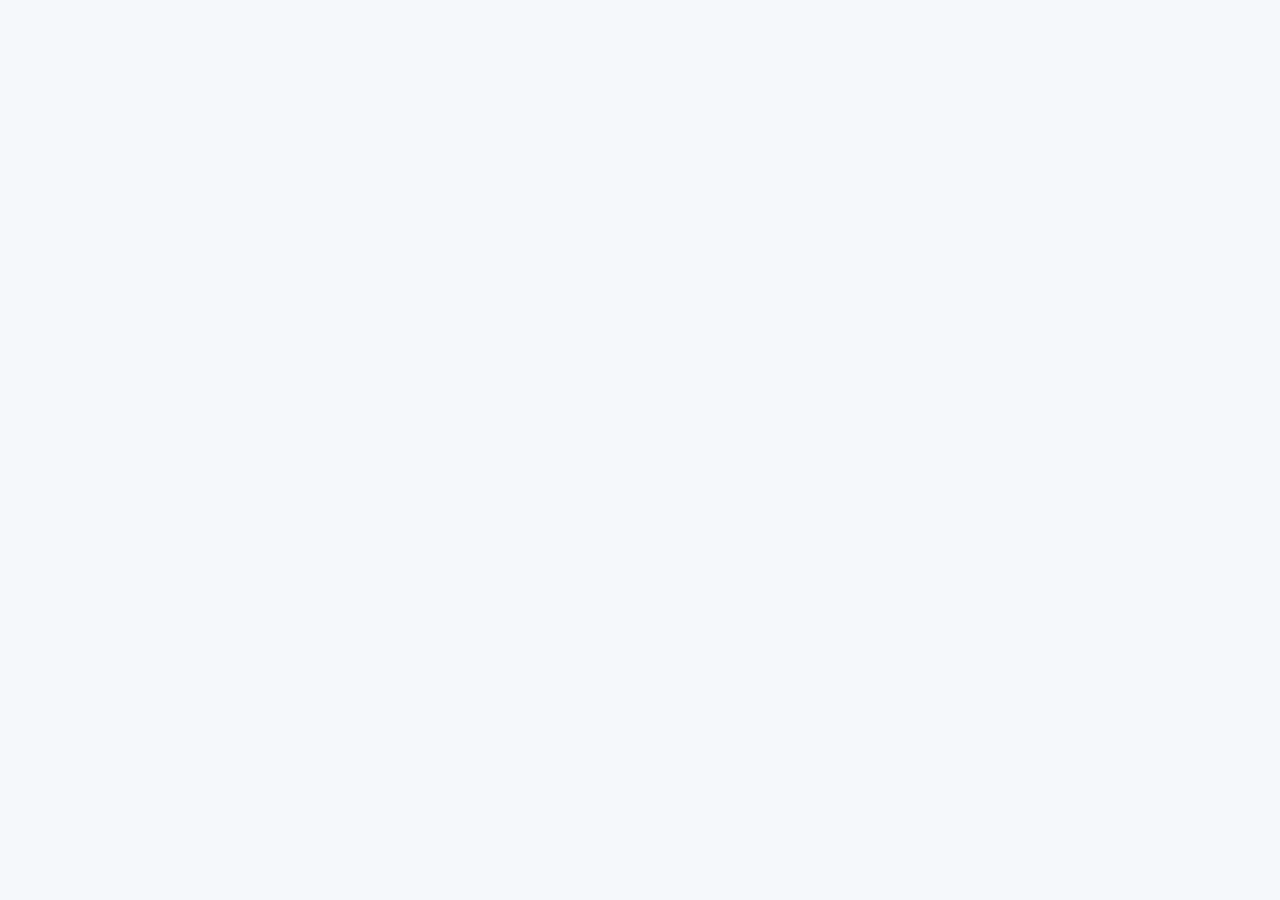
==== index.html @ 16646999 "Add initial HTML structure for Arctic Bar website" ====
<!DOCTYPE html>
<html lang="en">
<head>
<meta charset="UTF-8">
<meta name="viewport" content="width=device-width, initial-scale=1.0">
<title>The Arctic Bar | Mobile Frozen Cocktail Bar</title>

<style>
*{
    margin:0;
    padding:0;
    box-sizing:border-box;
    font-family:Arial, Helvetica, sans-serif;
}

body{
    background:#f5f8fb;
    color:#222;
}

header{
    background:#111;
    color:white;
    text-align:center;
    padding:60px 20px;
}

header h1{
    font-size:3rem;
    margin-bottom:15px;
}

header p{
    font-size:1.2rem;
}

.hero{
    background:linear-gradient(135deg,#00d4ff,#005eff);
    color:white;
    padding:80px 20px;
    text-align:center;
}

.hero h2{
    font-size:2.5rem;
    margin-bottom:20px;
}

.hero p{
    font-size:1.2rem;
    max-width:700px;
    margin:auto;
}

.button{
    display:inline-block;
    margin-top:30px;
    padding:15px 35px;
    background:white;
    color:#005eff;
    text-decoration:none;
    border-radius:50px;
    font-weight:bold;
}

section{
    max-width:1200px;
    margin:auto;
    padding:60px 20px;
}

.cards{
    display:grid;
    grid-template-columns:repeat(auto-fit,minmax(250px,1fr));
    gap:25px;
}

.card{
    background:white;
    border
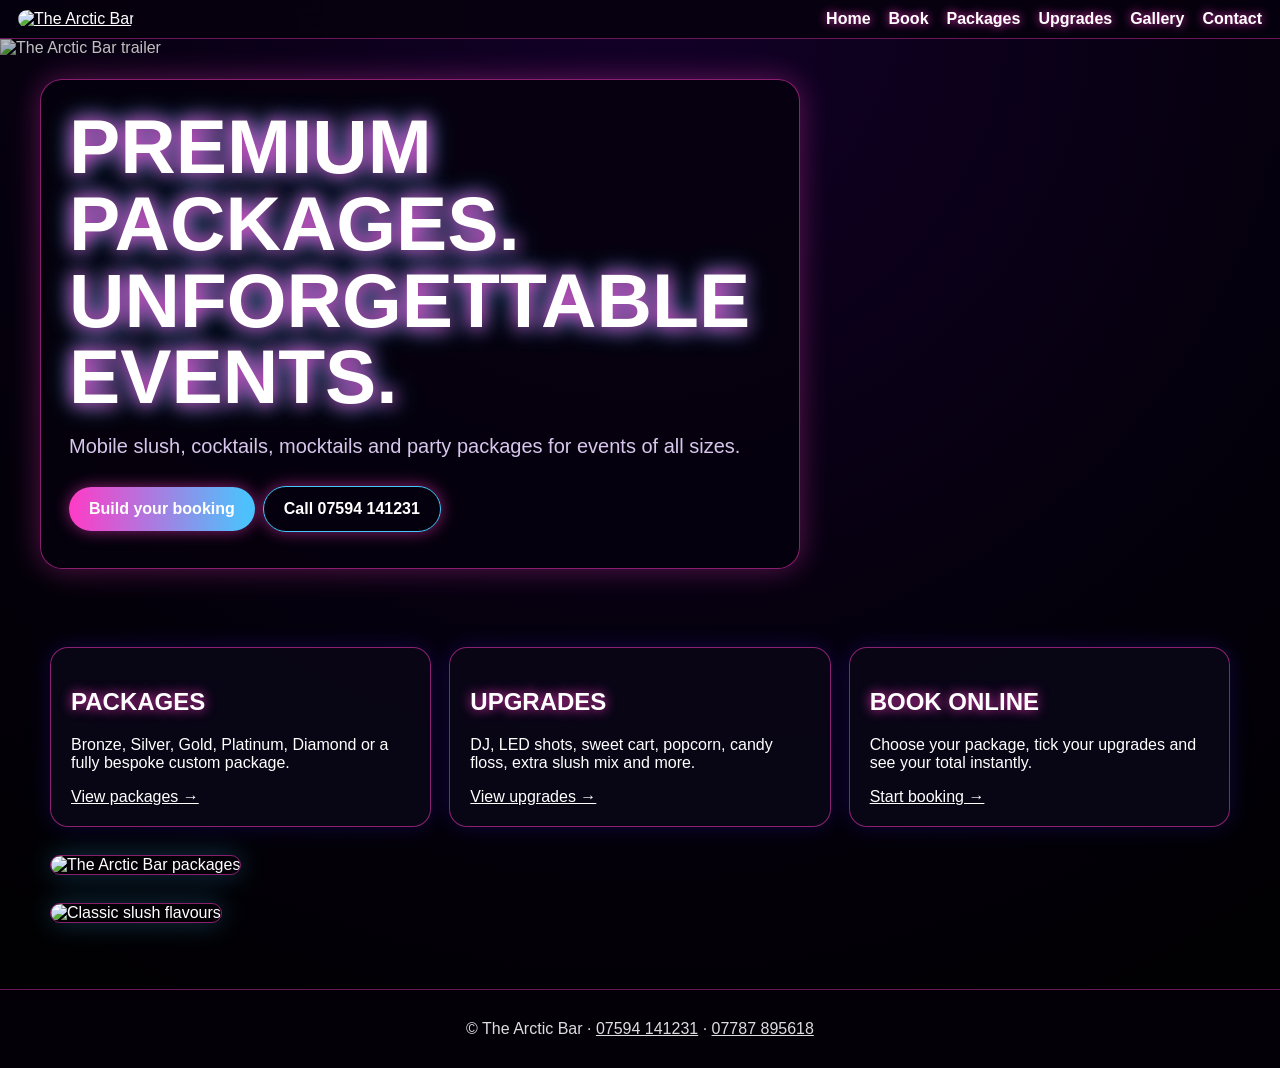
==== commit 086e638a: "Add files via upload" ====
--- a/index.html
+++ b/index.html
@@ -1,80 +1,5 @@
-<!DOCTYPE html>
-<html lang="en">
-<head>
-<meta charset="UTF-8">
-<meta name="viewport" content="width=device-width, initial-scale=1.0">
-<title>The Arctic Bar | Mobile Frozen Cocktail Bar</title>
-
-<style>
-*{
-    margin:0;
-    padding:0;
-    box-sizing:border-box;
-    font-family:Arial, Helvetica, sans-serif;
-}
-
-body{
-    background:#f5f8fb;
-    color:#222;
-}
-
-header{
-    background:#111;
-    color:white;
-    text-align:center;
-    padding:60px 20px;
-}
-
-header h1{
-    font-size:3rem;
-    margin-bottom:15px;
-}
-
-header p{
-    font-size:1.2rem;
-}
-
-.hero{
-    background:linear-gradient(135deg,#00d4ff,#005eff);
-    color:white;
-    padding:80px 20px;
-    text-align:center;
-}
-
-.hero h2{
-    font-size:2.5rem;
-    margin-bottom:20px;
-}
-
-.hero p{
-    font-size:1.2rem;
-    max-width:700px;
-    margin:auto;
-}
-
-.button{
-    display:inline-block;
-    margin-top:30px;
-    padding:15px 35px;
-    background:white;
-    color:#005eff;
-    text-decoration:none;
-    border-radius:50px;
-    font-weight:bold;
-}
-
-section{
-    max-width:1200px;
-    margin:auto;
-    padding:60px 20px;
-}
-
-.cards{
-    display:grid;
-    grid-template-columns:repeat(auto-fit,minmax(250px,1fr));
-    gap:25px;
-}
-
-.card{
-    background:white;
-    border
+<!doctype html>
+<html lang="en"><head><meta charset="utf-8"><meta name="viewport" content="width=device-width,initial-scale=1"><title>The Arctic Bar</title><link rel="stylesheet" href="styles.css"></head>
+<body><header class="nav"><a href="index.html" class="brand"><img src="assets/logo.jpg" alt="The Arctic Bar"></a><button id="menuBtn">☰</button><nav id="menu"><a href="index.html">Home</a><a href="booking.html">Book</a><a href="packages.html">Packages</a><a href="upgrades.html">Upgrades</a><a href="gallery.html">Gallery</a><a href="contact.html">Contact</a></nav></header>
+<section class="hero"><img src="assets/trailer.png" alt="The Arctic Bar trailer"><div class="heroText"><h1>Premium packages. Unforgettable events.</h1><p>Mobile slush, cocktails, mocktails and party packages for events of all sizes.</p><div><a class="btn" href="booking.html">Build your booking</a><a class="btn ghost" href="tel:07594141231">Call 07594 141231</a></div></div></section>
+<main><section class="cards"><article><h2>Packages</h2><p>Bronze, Silver, Gold, Platinum, Diamond or a fully bespoke custom package.</p><a href="packages.html">View packages →</a></article><article><h2>Upgrades</h2><p>DJ, LED shots, sweet cart, popcorn, candy floss, extra slush mix and more.</p><a href="upgrades.html">View upgrades →</a></article><article><h2>Book online</h2><p>Choose your package, tick your upgrades and see your total instantly.</p><a href="booking.html">Start booking →</a></article></section><section class="poster"><img src="assets/packages.jpg" alt="The Arctic Bar packages"></section><section class="poster"><img src="assets/flavours.png" alt="Classic slush flavours"></section></main><footer>© The Arctic Bar · <a href="tel:07594141231">07594 141231</a> · <a href="tel:07787895618">07787 895618</a></footer><script src="script.js"></script></body></html>
--- a/styles.css
+++ b/styles.css
@@ -0,0 +1 @@
+:root{--bg:#05000d;--panel:#0b0718cc;--pink:#ff3bc6;--blue:#44c8ff;--text:#fff;--muted:#d7c7ec}*{box-sizing:border-box}body{margin:0;background:radial-gradient(circle at top,#130028,#05000d 55%,#000);color:var(--text);font-family:Arial,Helvetica,sans-serif}a{color:inherit}.nav{position:sticky;top:0;z-index:10;display:flex;align-items:center;justify-content:space-between;padding:10px 18px;background:#06000ed9;backdrop-filter:blur(10px);border-bottom:1px solid #ff3bc666}.brand img{height:58px;max-width:220px;object-fit:cover;border-radius:10px}nav{display:flex;gap:18px}nav a{text-decoration:none;color:#fff;font-weight:700;text-shadow:0 0 10px var(--pink)}#menuBtn{display:none;background:none;border:1px solid var(--pink);color:#fff;border-radius:8px;font-size:24px}.hero{position:relative;min-height:62vh;display:grid;place-items:end start;overflow:hidden}.hero>img{position:absolute;inset:0;width:100%;height:100%;object-fit:cover;filter:brightness(.75)}.heroText{position:relative;max-width:760px;margin:40px;padding:28px;border:1px solid #ff3bc688;border-radius:22px;background:#05000dcc;box-shadow:0 0 30px #ff3bc655}.hero h1,main h1{font-size:clamp(2.2rem,6vw,5rem);line-height:1;margin:0 0 14px;text-transform:uppercase;text-shadow:0 0 18px var(--pink),0 0 24px var(--blue)}.hero p,.lead{font-size:1.25rem;color:var(--muted)}.btn{display:inline-block;margin:8px 8px 8px 0;padding:13px 20px;border-radius:999px;background:linear-gradient(90deg,var(--pink),var(--blue));color:#fff;text-decoration:none;font-weight:900;border:0;box-shadow:0 0 16px #ff3bc688}.btn.ghost{background:transparent;border:1px solid var(--blue)}main{width:min(1180px,94%);margin:auto;padding:38px 0}.cards{display:grid;grid-template-columns:repeat(3,1fr);gap:18px}.cards article,.panel{background:var(--panel);border:1px solid #ff3bc688;border-radius:18px;padding:20px;box-shadow:0 0 22px #4422ff33}.cards h2,.panel h2{color:#fff;text-shadow:0 0 12px var(--pink);text-transform:uppercase}.poster{margin:28px 0}.poster img,.grid img{width:100%;border-radius:18px;border:1px solid #ff3bc688;box-shadow:0 0 26px #44c8ff44}.poster.narrow{max-width:820px;margin-inline:auto}.grid{display:grid;grid-template-columns:repeat(2,1fr);gap:18px}.booking{display:grid;grid-template-columns:1fr 1fr 360px;gap:18px;align-items:start}.full{grid-column:1/3}.summary{grid-column:3;grid-row:1/5;position:sticky;top:96px}label{display:block;margin:12px 0;color:#eee}input,textarea{width:100%;margin-top:6px;padding:12px;border-radius:10px;border:1px solid #8d63ff;background:#070314;color:#fff}textarea{min-height:70px}.options{display:grid;grid-template-columns:repeat(3,1fr);gap:12px}.options.packages{grid-template-columns:repeat(3,1fr)}.choice{border:1px solid #ff3bc688;border-radius:14px;padding:14px;min-height:120px;background:#070314;cursor:pointer}.choice input{width:auto;margin-right:6px}.choice b,.choice span,.choice strong{display:block;margin:6px 0}.choice strong{color:#7ee6ff;font-size:1.2rem}.total{font-size:1.5rem;border-top:1px solid #ff3bc688;margin-top:20px;padding-top:16px}.small{font-size:.85rem;color:#cbbbe0}.saved{border-bottom:1px solid #ffffff22;padding:10px 0}footer{text-align:center;padding:30px;background:#030007;border-top:1px solid #ff3bc666;color:#ddd}@media(max-width:850px){#menuBtn{display:block}nav{display:none;position:absolute;left:10px;right:10px;top:78px;flex-direction:column;background:#080014;padding:18px;border:1px solid var(--pink);border-radius:14px}nav.open{display:flex}.heroText{margin:18px}.cards,.grid,.booking,.options,.options.packages{grid-template-columns:1fr}.full,.summary{grid-column:auto}.summary{position:static}.brand img{height:46px;max-width:170px}}
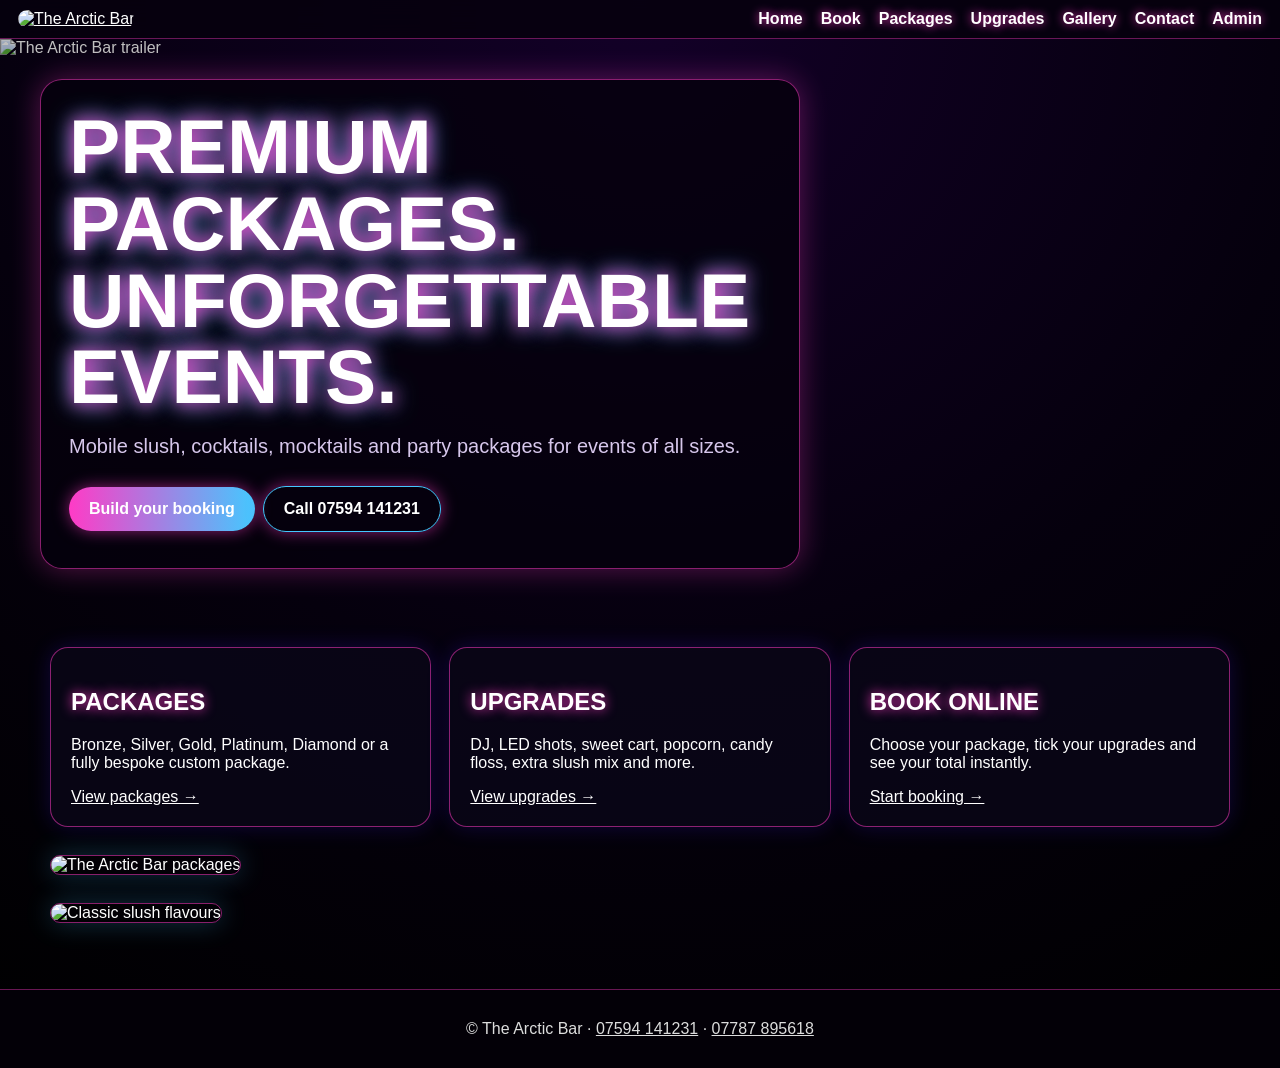
==== commit c0cb9c05: "Add files via upload" ====
--- a/index.html
+++ b/index.html
@@ -1,5 +1,5 @@
 <!doctype html>
 <html lang="en"><head><meta charset="utf-8"><meta name="viewport" content="width=device-width,initial-scale=1"><title>The Arctic Bar</title><link rel="stylesheet" href="styles.css"></head>
-<body><header class="nav"><a href="index.html" class="brand"><img src="assets/logo.jpg" alt="The Arctic Bar"></a><button id="menuBtn">☰</button><nav id="menu"><a href="index.html">Home</a><a href="booking.html">Book</a><a href="packages.html">Packages</a><a href="upgrades.html">Upgrades</a><a href="gallery.html">Gallery</a><a href="contact.html">Contact</a></nav></header>
+<body><header class="nav"><a href="index.html" class="brand"><img src="assets/logo.jpg" alt="The Arctic Bar"></a><button id="menuBtn">☰</button><nav id="menu"><a href="index.html">Home</a><a href="booking.html">Book</a><a href="packages.html">Packages</a><a href="upgrades.html">Upgrades</a><a href="gallery.html">Gallery</a><a href="contact.html">Contact</a><a href="admin.html">Admin</a></nav></header>
 <section class="hero"><img src="assets/trailer.png" alt="The Arctic Bar trailer"><div class="heroText"><h1>Premium packages. Unforgettable events.</h1><p>Mobile slush, cocktails, mocktails and party packages for events of all sizes.</p><div><a class="btn" href="booking.html">Build your booking</a><a class="btn ghost" href="tel:07594141231">Call 07594 141231</a></div></div></section>
 <main><section class="cards"><article><h2>Packages</h2><p>Bronze, Silver, Gold, Platinum, Diamond or a fully bespoke custom package.</p><a href="packages.html">View packages →</a></article><article><h2>Upgrades</h2><p>DJ, LED shots, sweet cart, popcorn, candy floss, extra slush mix and more.</p><a href="upgrades.html">View upgrades →</a></article><article><h2>Book online</h2><p>Choose your package, tick your upgrades and see your total instantly.</p><a href="booking.html">Start booking →</a></article></section><section class="poster"><img src="assets/packages.jpg" alt="The Arctic Bar packages"></section><section class="poster"><img src="assets/flavours.png" alt="Classic slush flavours"></section></main><footer>© The Arctic Bar · <a href="tel:07594141231">07594 141231</a> · <a href="tel:07787895618">07787 895618</a></footer><script src="script.js"></script></body></html>
--- a/styles.css
+++ b/styles.css
@@ -1 +1,2 @@
 :root{--bg:#05000d;--panel:#0b0718cc;--pink:#ff3bc6;--blue:#44c8ff;--text:#fff;--muted:#d7c7ec}*{box-sizing:border-box}body{margin:0;background:radial-gradient(circle at top,#130028,#05000d 55%,#000);color:var(--text);font-family:Arial,Helvetica,sans-serif}a{color:inherit}.nav{position:sticky;top:0;z-index:10;display:flex;align-items:center;justify-content:space-between;padding:10px 18px;background:#06000ed9;backdrop-filter:blur(10px);border-bottom:1px solid #ff3bc666}.brand img{height:58px;max-width:220px;object-fit:cover;border-radius:10px}nav{display:flex;gap:18px}nav a{text-decoration:none;color:#fff;font-weight:700;text-shadow:0 0 10px var(--pink)}#menuBtn{display:none;background:none;border:1px solid var(--pink);color:#fff;border-radius:8px;font-size:24px}.hero{position:relative;min-height:62vh;display:grid;place-items:end start;overflow:hidden}.hero>img{position:absolute;inset:0;width:100%;height:100%;object-fit:cover;filter:brightness(.75)}.heroText{position:relative;max-width:760px;margin:40px;padding:28px;border:1px solid #ff3bc688;border-radius:22px;background:#05000dcc;box-shadow:0 0 30px #ff3bc655}.hero h1,main h1{font-size:clamp(2.2rem,6vw,5rem);line-height:1;margin:0 0 14px;text-transform:uppercase;text-shadow:0 0 18px var(--pink),0 0 24px var(--blue)}.hero p,.lead{font-size:1.25rem;color:var(--muted)}.btn{display:inline-block;margin:8px 8px 8px 0;padding:13px 20px;border-radius:999px;background:linear-gradient(90deg,var(--pink),var(--blue));color:#fff;text-decoration:none;font-weight:900;border:0;box-shadow:0 0 16px #ff3bc688}.btn.ghost{background:transparent;border:1px solid var(--blue)}main{width:min(1180px,94%);margin:auto;padding:38px 0}.cards{display:grid;grid-template-columns:repeat(3,1fr);gap:18px}.cards article,.panel{background:var(--panel);border:1px solid #ff3bc688;border-radius:18px;padding:20px;box-shadow:0 0 22px #4422ff33}.cards h2,.panel h2{color:#fff;text-shadow:0 0 12px var(--pink);text-transform:uppercase}.poster{margin:28px 0}.poster img,.grid img{width:100%;border-radius:18px;border:1px solid #ff3bc688;box-shadow:0 0 26px #44c8ff44}.poster.narrow{max-width:820px;margin-inline:auto}.grid{display:grid;grid-template-columns:repeat(2,1fr);gap:18px}.booking{display:grid;grid-template-columns:1fr 1fr 360px;gap:18px;align-items:start}.full{grid-column:1/3}.summary{grid-column:3;grid-row:1/5;position:sticky;top:96px}label{display:block;margin:12px 0;color:#eee}input,textarea{width:100%;margin-top:6px;padding:12px;border-radius:10px;border:1px solid #8d63ff;background:#070314;color:#fff}textarea{min-height:70px}.options{display:grid;grid-template-columns:repeat(3,1fr);gap:12px}.options.packages{grid-template-columns:repeat(3,1fr)}.choice{border:1px solid #ff3bc688;border-radius:14px;padding:14px;min-height:120px;background:#070314;cursor:pointer}.choice input{width:auto;margin-right:6px}.choice b,.choice span,.choice strong{display:block;margin:6px 0}.choice strong{color:#7ee6ff;font-size:1.2rem}.total{font-size:1.5rem;border-top:1px solid #ff3bc688;margin-top:20px;padding-top:16px}.small{font-size:.85rem;color:#cbbbe0}.saved{border-bottom:1px solid #ffffff22;padding:10px 0}footer{text-align:center;padding:30px;background:#030007;border-top:1px solid #ff3bc666;color:#ddd}@media(max-width:850px){#menuBtn{display:block}nav{display:none;position:absolute;left:10px;right:10px;top:78px;flex-direction:column;background:#080014;padding:18px;border:1px solid var(--pink);border-radius:14px}nav.open{display:flex}.heroText{margin:18px}.cards,.grid,.booking,.options,.options.packages{grid-template-columns:1fr}.full,.summary{grid-column:auto}.summary{position:static}.brand img{height:46px;max-width:170px}}
+.hidden{display:none!important}.warning{color:#ff9bdc;font-weight:800;text-shadow:0 0 8px #ff3bc6}.extras{display:grid;grid-template-columns:repeat(4,1fr);gap:14px}.smalltotal{font-size:1.1rem}.adminTop{display:flex;align-items:center;justify-content:space-between;gap:14px;flex-wrap:wrap}.adminCard{border:1px solid #ff3bc688;border-radius:16px;background:#070314;margin:14px 0;padding:14px}.adminCard h3{margin:0 0 8px;color:#fff;text-shadow:0 0 10px var(--blue)}.adminGrid{display:grid;grid-template-columns:repeat(3,1fr);gap:10px}.status{display:inline-block;padding:5px 10px;border-radius:999px;border:1px solid #44c8ff;color:#fff}.danger{background:linear-gradient(90deg,#b30036,#ff3bc6)}select{width:100%;padding:10px;border-radius:10px;background:#070314;color:#fff;border:1px solid #8d63ff}.job h1{font-size:3rem}.jobRow{display:grid;grid-template-columns:220px 1fr;border-bottom:1px solid #ffffff22;padding:9px 0}.checklist label{display:block;border-bottom:1px solid #ffffff22;padding:10px 0}.checklist input{width:auto}.noPrint{}@media(max-width:850px){.extras,.adminGrid{grid-template-columns:1fr}.jobRow{grid-template-columns:1fr}.adminCard .btn{display:block;text-align:center}}@media print{body{background:white;color:black}.nav,.noPrint,footer,.btn{display:none!important}.panel{box-shadow:none;border:1px solid #333;background:white;color:black}.job h1,.panel h2{color:black;text-shadow:none}input,textarea,select{border:0}.jobRow{border-bottom:1px solid #999}}
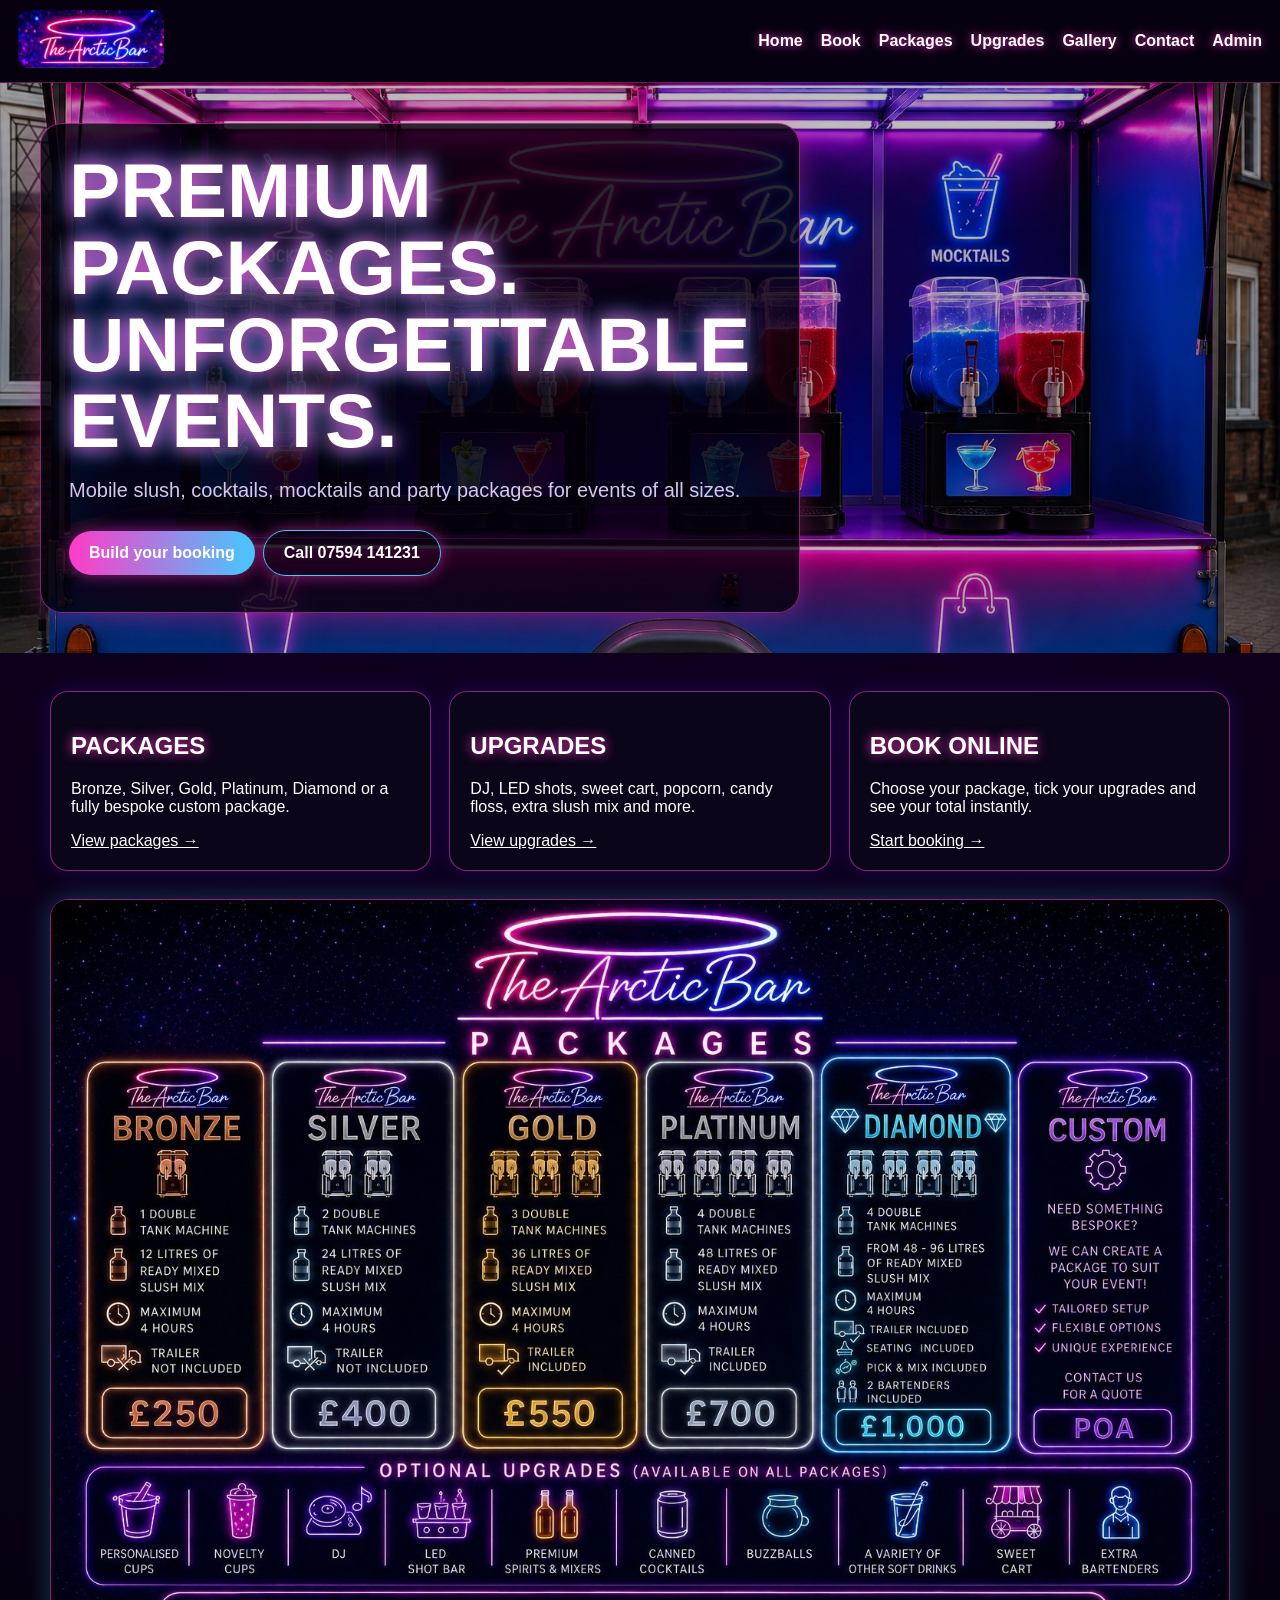
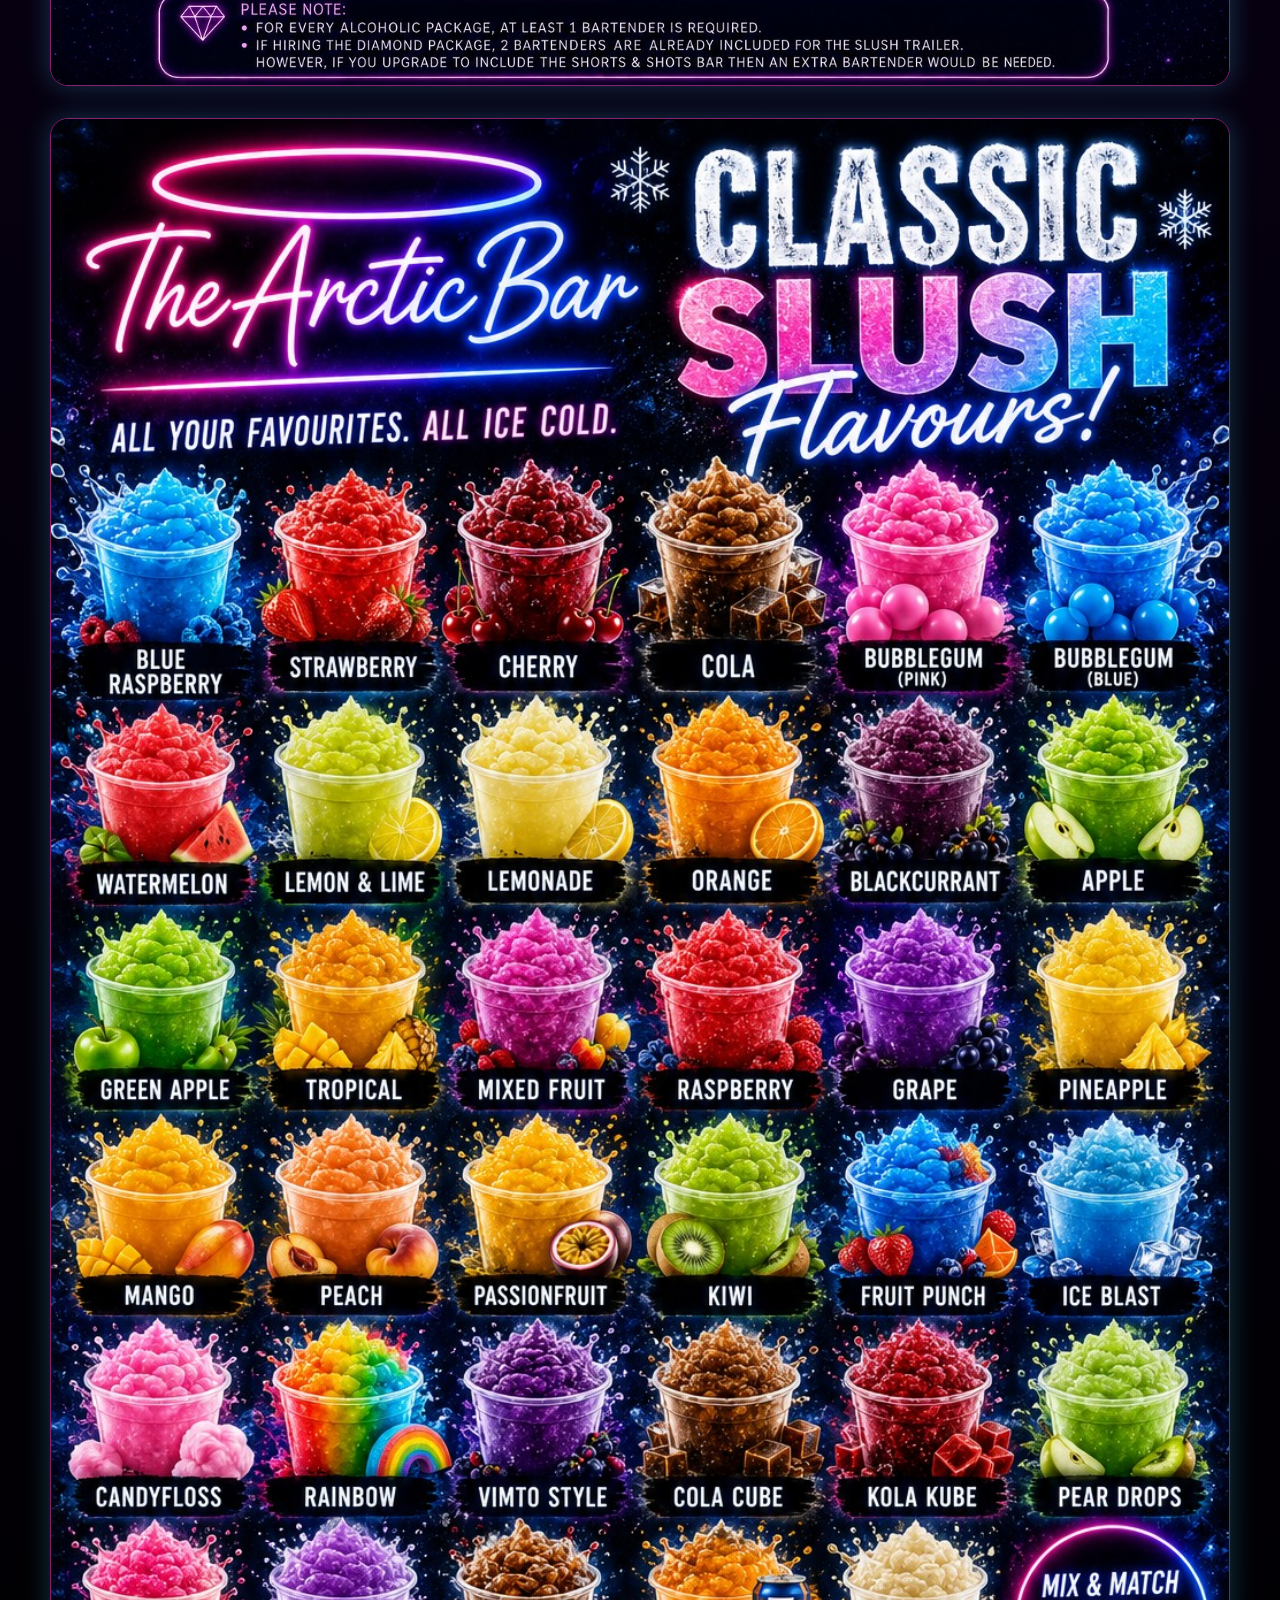
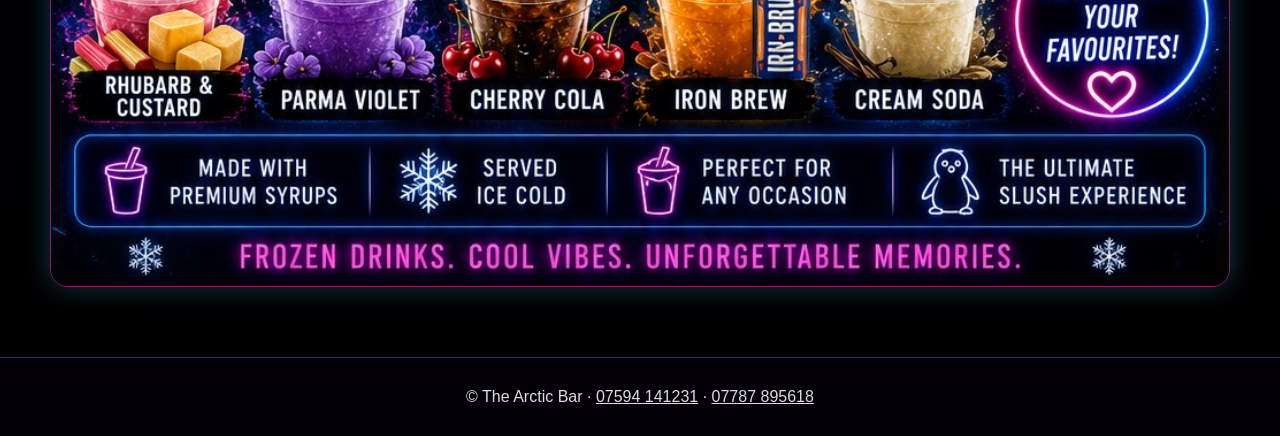
==== commit dbec6f73: "Add files via upload" ====
--- a/index.html
+++ b/index.html
@@ -1,5 +1,5 @@
 <!doctype html>
 <html lang="en"><head><meta charset="utf-8"><meta name="viewport" content="width=device-width,initial-scale=1"><title>The Arctic Bar</title><link rel="stylesheet" href="styles.css"></head>
-<body><header class="nav"><a href="index.html" class="brand"><img src="assets/logo.jpg" alt="The Arctic Bar"></a><button id="menuBtn">☰</button><nav id="menu"><a href="index.html">Home</a><a href="booking.html">Book</a><a href="packages.html">Packages</a><a href="upgrades.html">Upgrades</a><a href="gallery.html">Gallery</a><a href="contact.html">Contact</a><a href="admin.html">Admin</a></nav></header>
-<section class="hero"><img src="assets/trailer.png" alt="The Arctic Bar trailer"><div class="heroText"><h1>Premium packages. Unforgettable events.</h1><p>Mobile slush, cocktails, mocktails and party packages for events of all sizes.</p><div><a class="btn" href="booking.html">Build your booking</a><a class="btn ghost" href="tel:07594141231">Call 07594 141231</a></div></div></section>
-<main><section class="cards"><article><h2>Packages</h2><p>Bronze, Silver, Gold, Platinum, Diamond or a fully bespoke custom package.</p><a href="packages.html">View packages →</a></article><article><h2>Upgrades</h2><p>DJ, LED shots, sweet cart, popcorn, candy floss, extra slush mix and more.</p><a href="upgrades.html">View upgrades →</a></article><article><h2>Book online</h2><p>Choose your package, tick your upgrades and see your total instantly.</p><a href="booking.html">Start booking →</a></article></section><section class="poster"><img src="assets/packages.jpg" alt="The Arctic Bar packages"></section><section class="poster"><img src="assets/flavours.png" alt="Classic slush flavours"></section></main><footer>© The Arctic Bar · <a href="tel:07594141231">07594 141231</a> · <a href="tel:07787895618">07787 895618</a></footer><script src="script.js"></script></body></html>
+<body><header class="nav"><a href="index.html" class="brand"><img src="logo.jpg" alt="The Arctic Bar"></a><button id="menuBtn">☰</button><nav id="menu"><a href="index.html">Home</a><a href="booking.html">Book</a><a href="packages.html">Packages</a><a href="upgrades.html">Upgrades</a><a href="gallery.html">Gallery</a><a href="contact.html">Contact</a><a href="admin.html">Admin</a></nav></header>
+<section class="hero"><img src="trailer.png" alt="The Arctic Bar trailer"><div class="heroText"><h1>Premium packages. Unforgettable events.</h1><p>Mobile slush, cocktails, mocktails and party packages for events of all sizes.</p><div><a class="btn" href="booking.html">Build your booking</a><a class="btn ghost" href="tel:07594141231">Call 07594 141231</a></div></div></section>
+<main><section class="cards"><article><h2>Packages</h2><p>Bronze, Silver, Gold, Platinum, Diamond or a fully bespoke custom package.</p><a href="packages.html">View packages →</a></article><article><h2>Upgrades</h2><p>DJ, LED shots, sweet cart, popcorn, candy floss, extra slush mix and more.</p><a href="upgrades.html">View upgrades →</a></article><article><h2>Book online</h2><p>Choose your package, tick your upgrades and see your total instantly.</p><a href="booking.html">Start booking →</a></article></section><section class="poster"><img src="packages.jpg" alt="The Arctic Bar packages"></section><section class="poster"><img src="flavours.png" alt="Classic slush flavours"></section></main><footer>© The Arctic Bar · <a href="tel:07594141231">07594 141231</a> · <a href="tel:07787895618">07787 895618</a></footer><script>const menuBtn=document.getElementById('menuBtn'),menu=document.getElementById('menu');if(menuBtn&&menu)menuBtn.onclick=()=>menu.classList.toggle('open');</script></body></html>
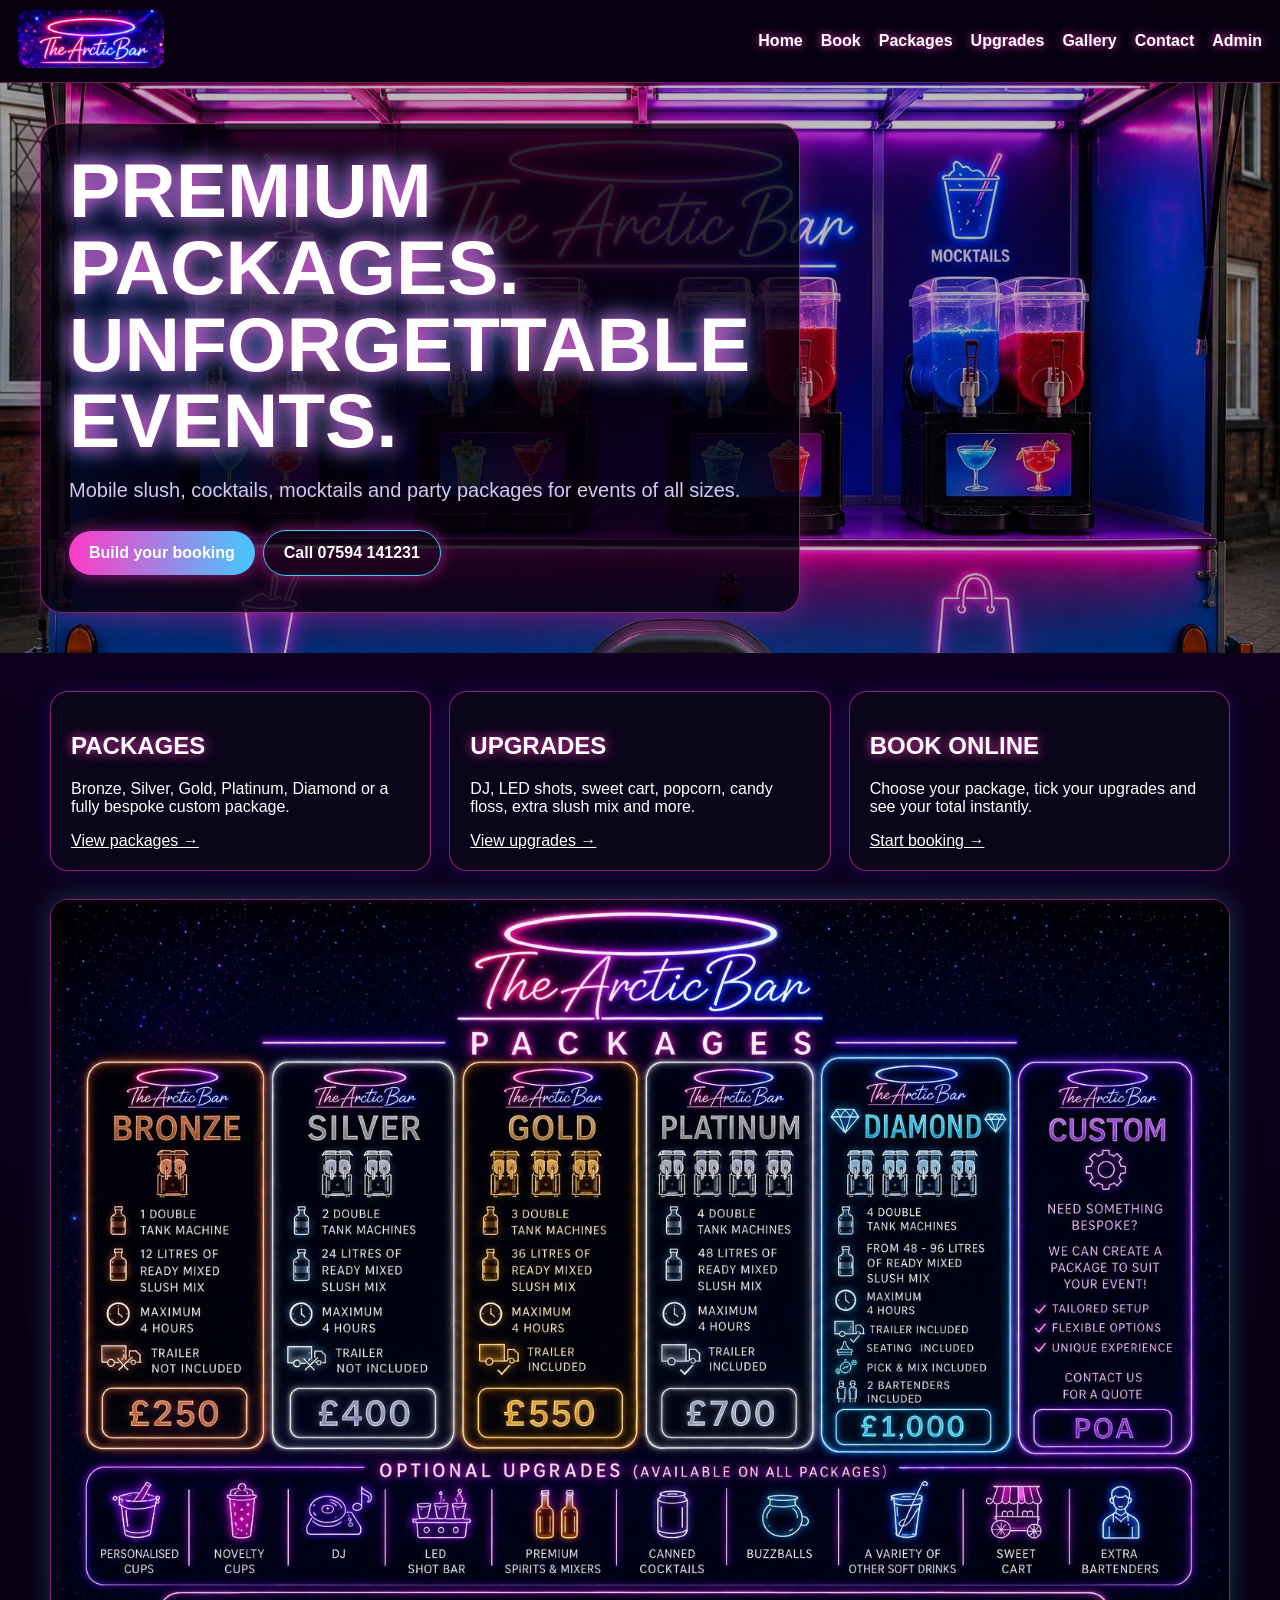
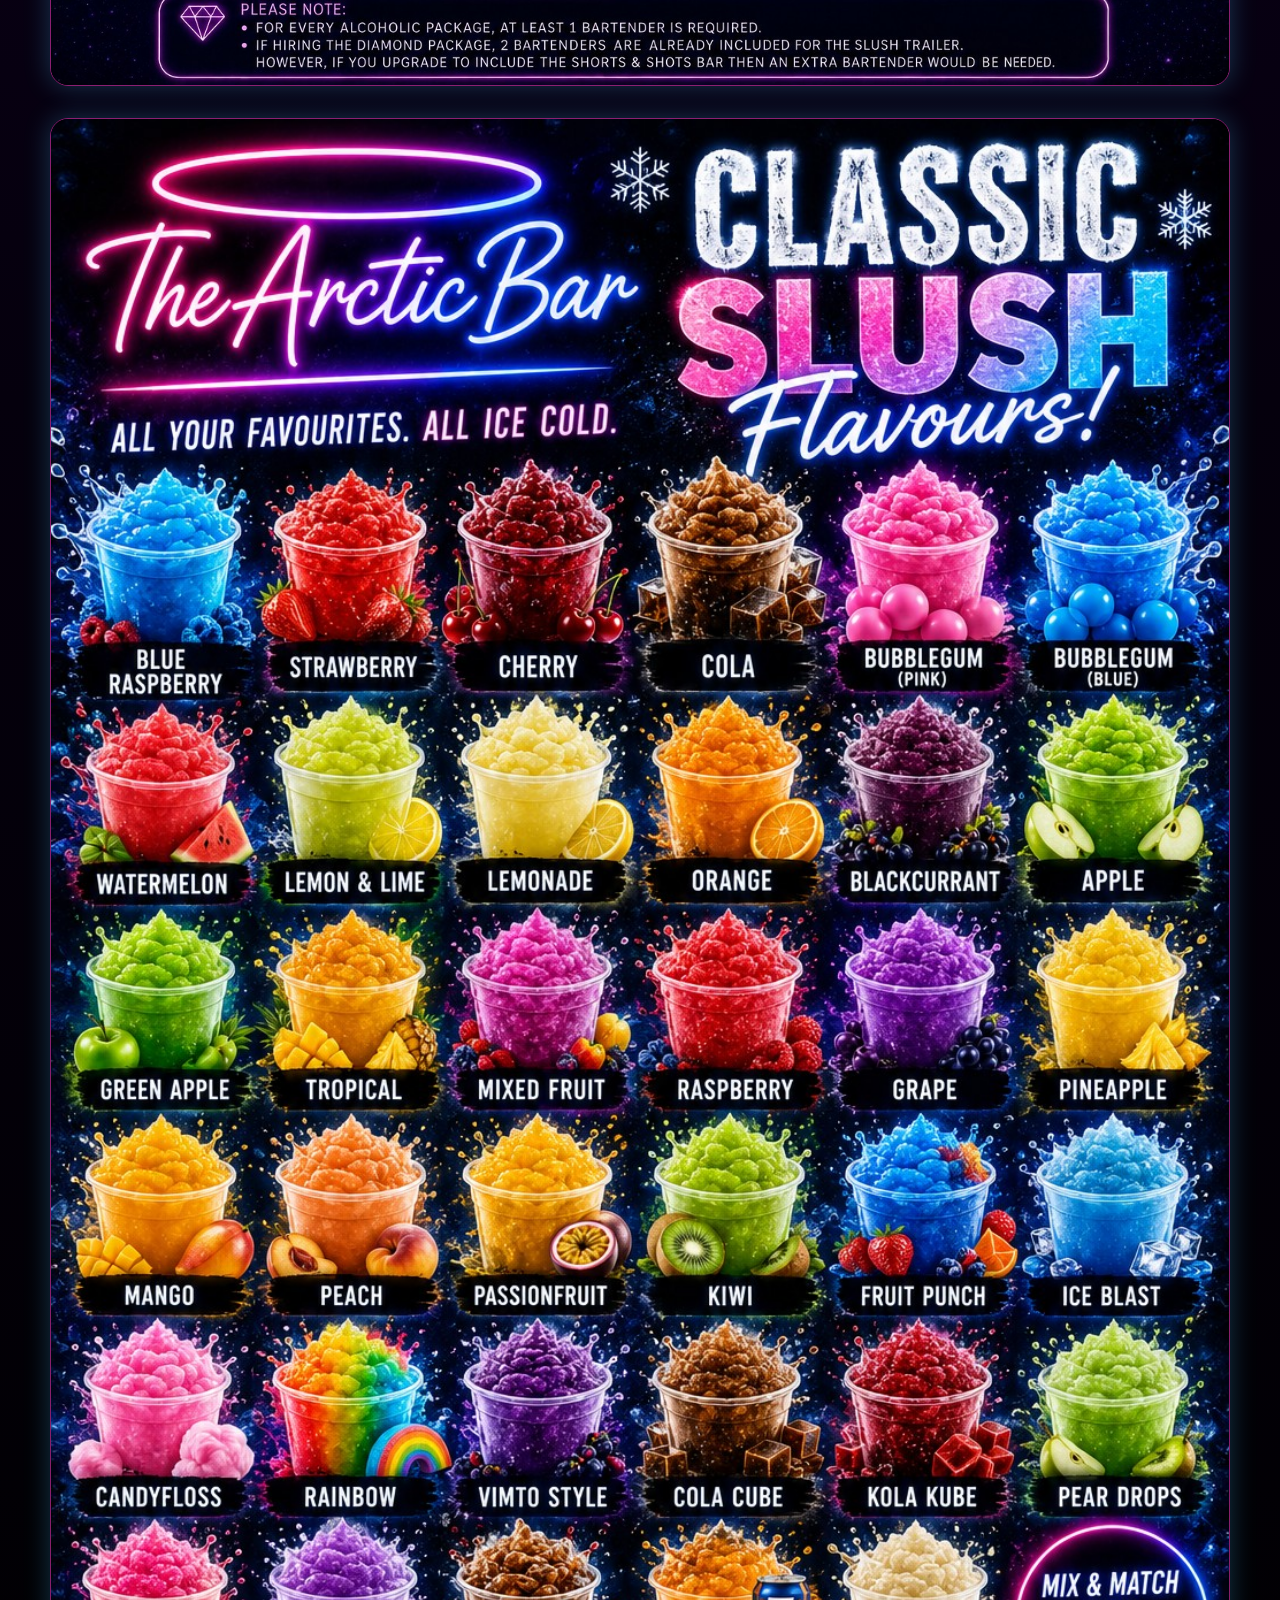
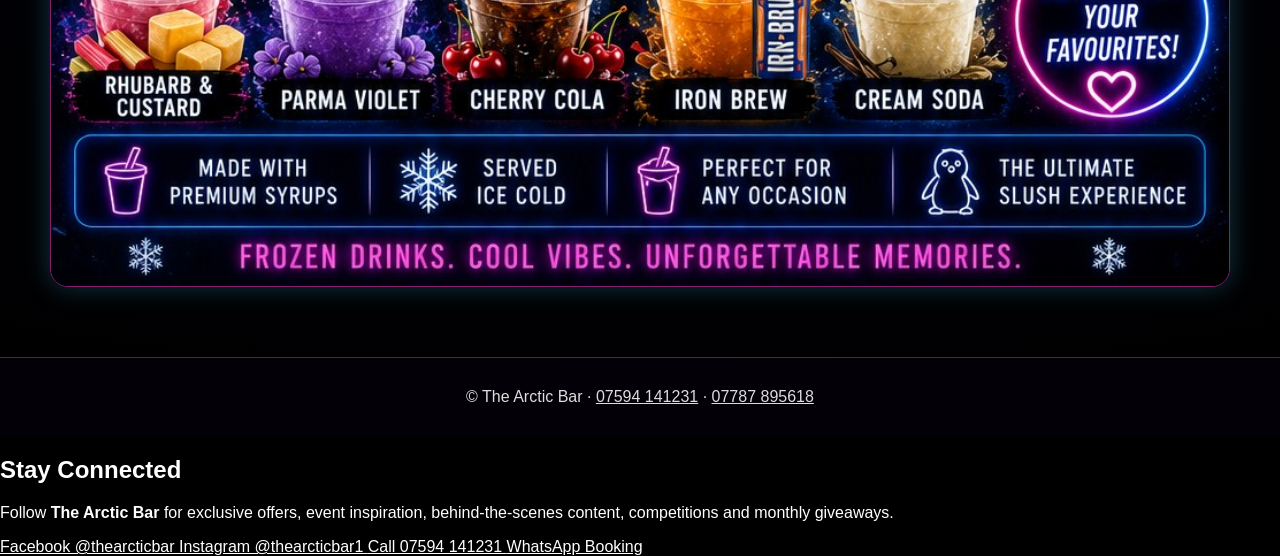
==== commit aa00cc73: "Add social section for connectivity and promotions Added a social section with links to social media" ====
--- a/index.html
+++ b/index.html
@@ -3,3 +3,28 @@
 <body><header class="nav"><a href="index.html" class="brand"><img src="logo.jpg" alt="The Arctic Bar"></a><button id="menuBtn">☰</button><nav id="menu"><a href="index.html">Home</a><a href="booking.html">Book</a><a href="packages.html">Packages</a><a href="upgrades.html">Upgrades</a><a href="gallery.html">Gallery</a><a href="contact.html">Contact</a><a href="admin.html">Admin</a></nav></header>
 <section class="hero"><img src="trailer.png" alt="The Arctic Bar trailer"><div class="heroText"><h1>Premium packages. Unforgettable events.</h1><p>Mobile slush, cocktails, mocktails and party packages for events of all sizes.</p><div><a class="btn" href="booking.html">Build your booking</a><a class="btn ghost" href="tel:07594141231">Call 07594 141231</a></div></div></section>
 <main><section class="cards"><article><h2>Packages</h2><p>Bronze, Silver, Gold, Platinum, Diamond or a fully bespoke custom package.</p><a href="packages.html">View packages →</a></article><article><h2>Upgrades</h2><p>DJ, LED shots, sweet cart, popcorn, candy floss, extra slush mix and more.</p><a href="upgrades.html">View upgrades →</a></article><article><h2>Book online</h2><p>Choose your package, tick your upgrades and see your total instantly.</p><a href="booking.html">Start booking →</a></article></section><section class="poster"><img src="packages.jpg" alt="The Arctic Bar packages"></section><section class="poster"><img src="flavours.png" alt="Classic slush flavours"></section></main><footer>© The Arctic Bar · <a href="tel:07594141231">07594 141231</a> · <a href="tel:07787895618">07787 895618</a></footer><script>const menuBtn=document.getElementById('menuBtn'),menu=document.getElementById('menu');if(menuBtn&&menu)menuBtn.onclick=()=>menu.classList.toggle('open');</script></body></html>
+<section class="social-section">
+  <h2>Stay Connected</h2>
+  <p>
+    Follow <strong>The Arctic Bar</strong> for exclusive offers, event inspiration,
+    behind-the-scenes content, competitions and monthly giveaways.
+  </p>
+
+  <div class="social-buttons">
+    <a href="https://www.facebook.com/thearcticbar" target="_blank" class="social-btn">
+      Facebook @thearcticbar
+    </a>
+
+    <a href="https://www.instagram.com/thearcticbar1" target="_blank" class="social-btn">
+      Instagram @thearcticbar1
+    </a>
+
+    <a href="tel:07594141231" class="social-btn">
+      Call 07594 141231
+    </a>
+
+    <a href="https://wa.me/447594141231" target="_blank" class="social-btn">
+      WhatsApp Booking
+    </a>
+  </div>
+</section>
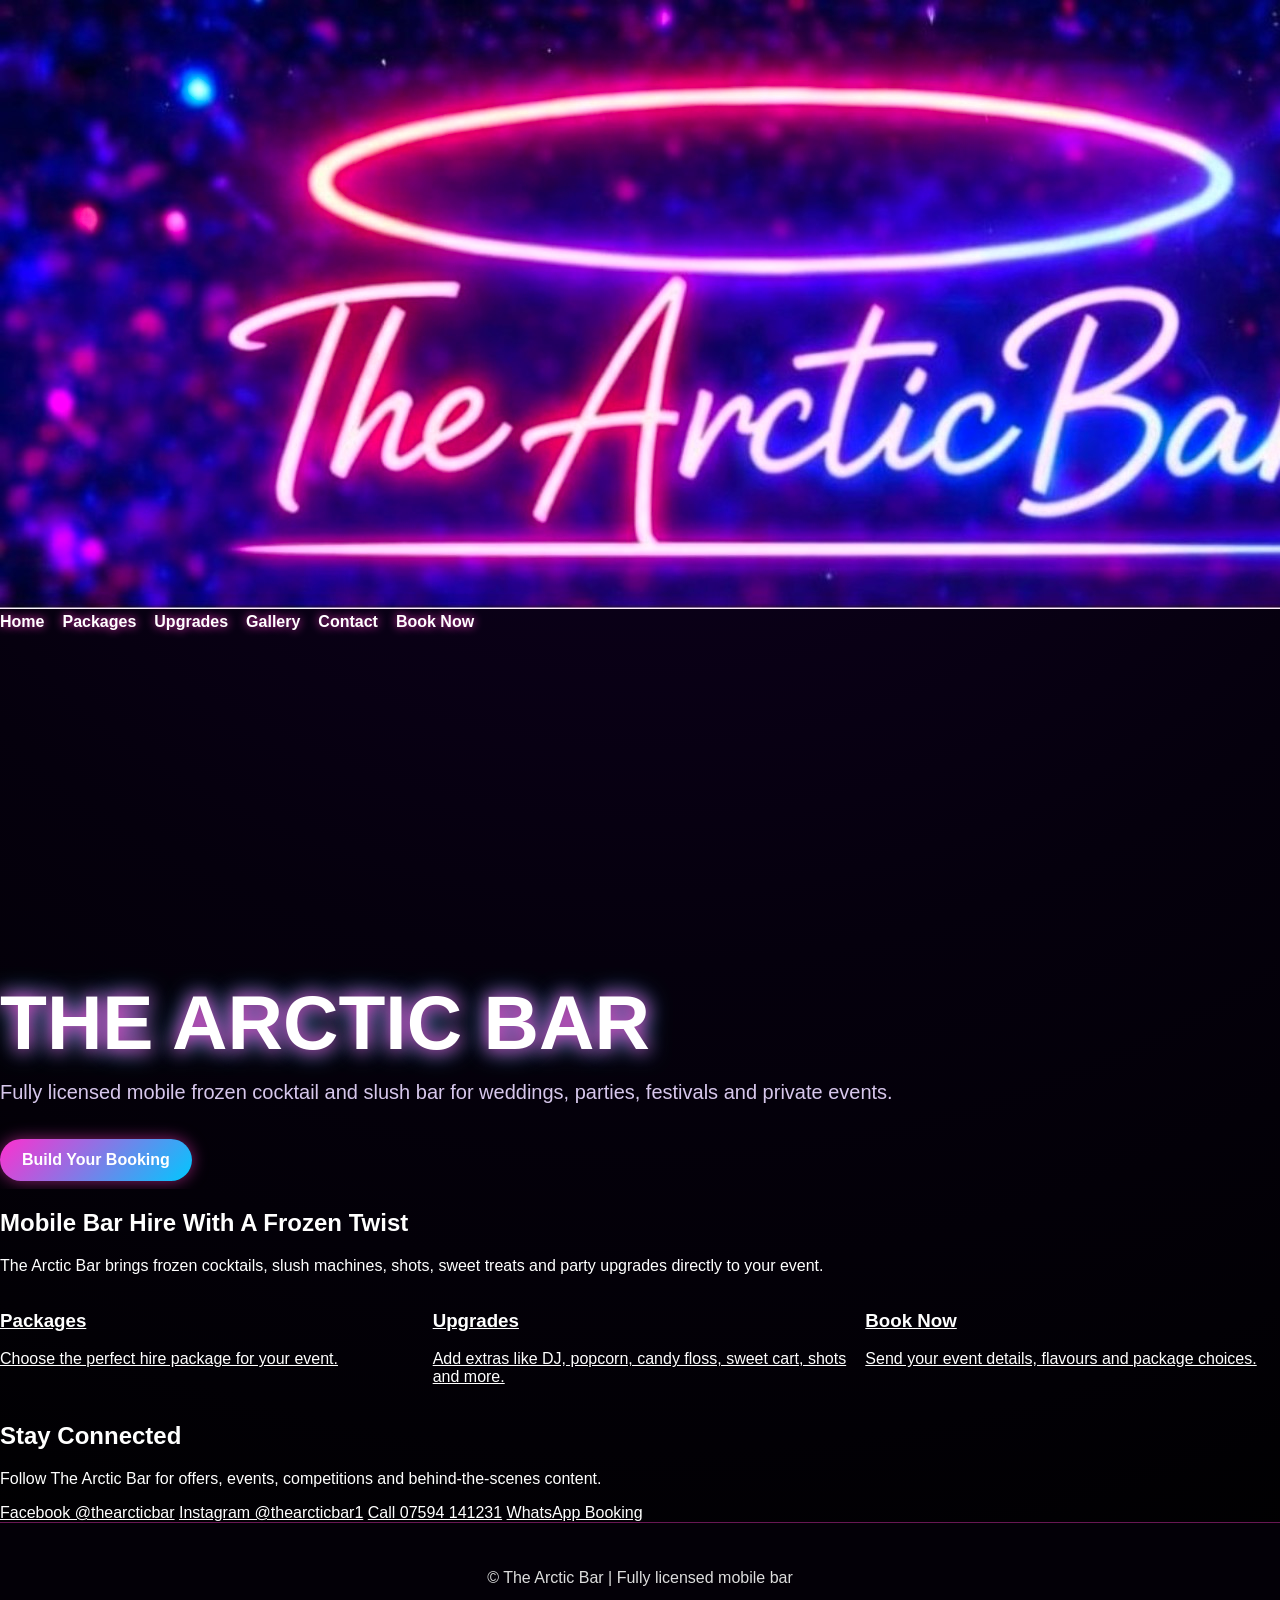
==== commit 71c79d9b: "Revise index.html structure and add social links Updated the layout and content of the index.html fi" ====
--- a/index.html
+++ b/index.html
@@ -1,30 +1,72 @@
 <!doctype html>
-<html lang="en"><head><meta charset="utf-8"><meta name="viewport" content="width=device-width,initial-scale=1"><title>The Arctic Bar</title><link rel="stylesheet" href="styles.css"></head>
-<body><header class="nav"><a href="index.html" class="brand"><img src="logo.jpg" alt="The Arctic Bar"></a><button id="menuBtn">☰</button><nav id="menu"><a href="index.html">Home</a><a href="booking.html">Book</a><a href="packages.html">Packages</a><a href="upgrades.html">Upgrades</a><a href="gallery.html">Gallery</a><a href="contact.html">Contact</a><a href="admin.html">Admin</a></nav></header>
-<section class="hero"><img src="trailer.png" alt="The Arctic Bar trailer"><div class="heroText"><h1>Premium packages. Unforgettable events.</h1><p>Mobile slush, cocktails, mocktails and party packages for events of all sizes.</p><div><a class="btn" href="booking.html">Build your booking</a><a class="btn ghost" href="tel:07594141231">Call 07594 141231</a></div></div></section>
-<main><section class="cards"><article><h2>Packages</h2><p>Bronze, Silver, Gold, Platinum, Diamond or a fully bespoke custom package.</p><a href="packages.html">View packages →</a></article><article><h2>Upgrades</h2><p>DJ, LED shots, sweet cart, popcorn, candy floss, extra slush mix and more.</p><a href="upgrades.html">View upgrades →</a></article><article><h2>Book online</h2><p>Choose your package, tick your upgrades and see your total instantly.</p><a href="booking.html">Start booking →</a></article></section><section class="poster"><img src="packages.jpg" alt="The Arctic Bar packages"></section><section class="poster"><img src="flavours.png" alt="Classic slush flavours"></section></main><footer>© The Arctic Bar · <a href="tel:07594141231">07594 141231</a> · <a href="tel:07787895618">07787 895618</a></footer><script>const menuBtn=document.getElementById('menuBtn'),menu=document.getElementById('menu');if(menuBtn&&menu)menuBtn.onclick=()=>menu.classList.toggle('open');</script></body></html>
+<html lang="en">
+<head>
+  <meta charset="utf-8">
+  <meta name="viewport" content="width=device-width, initial-scale=1">
+  <title>The Arctic Bar</title>
+  <link rel="stylesheet" href="styles.css">
+</head>
+<body>
+
+<header class="site-header">
+  <img src="logo.jpg" alt="The Arctic Bar" class="site-logo">
+  <nav>
+    <a href="index.html">Home</a>
+    <a href="packages.html">Packages</a>
+    <a href="upgrades.html">Upgrades</a>
+    <a href="gallery.html">Gallery</a>
+    <a href="contact.html">Contact</a>
+    <a class="book-link" href="booking.html">Book Now</a>
+  </nav>
+</header>
+
+<section class="hero">
+  <div class="hero-overlay">
+    <h1>The Arctic Bar</h1>
+    <p>Fully licensed mobile frozen cocktail and slush bar for weddings, parties, festivals and private events.</p>
+    <a class="btn" href="booking.html">Build Your Booking</a>
+  </div>
+</section>
+
+<section class="section">
+  <h2>Mobile Bar Hire With A Frozen Twist</h2>
+  <p>
+    The Arctic Bar brings frozen cocktails, slush machines, shots, sweet treats and party upgrades directly to your event.
+  </p>
+</section>
+
+<section class="cards">
+  <a href="packages.html" class="card">
+    <h3>Packages</h3>
+    <p>Choose the perfect hire package for your event.</p>
+  </a>
+
+  <a href="upgrades.html" class="card">
+    <h3>Upgrades</h3>
+    <p>Add extras like DJ, popcorn, candy floss, sweet cart, shots and more.</p>
+  </a>
+
+  <a href="booking.html" class="card">
+    <h3>Book Now</h3>
+    <p>Send your event details, flavours and package choices.</p>
+  </a>
+</section>
+
 <section class="social-section">
   <h2>Stay Connected</h2>
-  <p>
-    Follow <strong>The Arctic Bar</strong> for exclusive offers, event inspiration,
-    behind-the-scenes content, competitions and monthly giveaways.
-  </p>
+  <p>Follow The Arctic Bar for offers, events, competitions and behind-the-scenes content.</p>
 
   <div class="social-buttons">
-    <a href="https://www.facebook.com/thearcticbar" target="_blank" class="social-btn">
-      Facebook @thearcticbar
-    </a>
-
-    <a href="https://www.instagram.com/thearcticbar1" target="_blank" class="social-btn">
-      Instagram @thearcticbar1
-    </a>
-
-    <a href="tel:07594141231" class="social-btn">
-      Call 07594 141231
-    </a>
-
-    <a href="https://wa.me/447594141231" target="_blank" class="social-btn">
-      WhatsApp Booking
-    </a>
+    <a href="https://www.facebook.com/thearcticbar" target="_blank">Facebook @thearcticbar</a>
+    <a href="https://www.instagram.com/thearcticbar1" target="_blank">Instagram @thearcticbar1</a>
+    <a href="tel:07594141231">Call 07594 141231</a>
+    <a href="https://wa.me/447594141231" target="_blank">WhatsApp Booking</a>
   </div>
 </section>
+
+<footer>
+  <p>© The Arctic Bar | Fully licensed mobile bar</p>
+</footer>
+
+</body>
+</html>
--- a/styles.css
+++ b/styles.css
@@ -1,2 +1,97 @@
 :root{--bg:#05000d;--panel:#0b0718cc;--pink:#ff3bc6;--blue:#44c8ff;--text:#fff;--muted:#d7c7ec}*{box-sizing:border-box}body{margin:0;background:radial-gradient(circle at top,#130028,#05000d 55%,#000);color:var(--text);font-family:Arial,Helvetica,sans-serif}a{color:inherit}.nav{position:sticky;top:0;z-index:10;display:flex;align-items:center;justify-content:space-between;padding:10px 18px;background:#06000ed9;backdrop-filter:blur(10px);border-bottom:1px solid #ff3bc666}.brand img{height:58px;max-width:220px;object-fit:cover;border-radius:10px}nav{display:flex;gap:18px}nav a{text-decoration:none;color:#fff;font-weight:700;text-shadow:0 0 10px var(--pink)}#menuBtn{display:none;background:none;border:1px solid var(--pink);color:#fff;border-radius:8px;font-size:24px}.hero{position:relative;min-height:62vh;display:grid;place-items:end start;overflow:hidden}.hero>img{position:absolute;inset:0;width:100%;height:100%;object-fit:cover;filter:brightness(.75)}.heroText{position:relative;max-width:760px;margin:40px;padding:28px;border:1px solid #ff3bc688;border-radius:22px;background:#05000dcc;box-shadow:0 0 30px #ff3bc655}.hero h1,main h1{font-size:clamp(2.2rem,6vw,5rem);line-height:1;margin:0 0 14px;text-transform:uppercase;text-shadow:0 0 18px var(--pink),0 0 24px var(--blue)}.hero p,.lead{font-size:1.25rem;color:var(--muted)}.btn{display:inline-block;margin:8px 8px 8px 0;padding:13px 20px;border-radius:999px;background:linear-gradient(90deg,var(--pink),var(--blue));color:#fff;text-decoration:none;font-weight:900;border:0;box-shadow:0 0 16px #ff3bc688}.btn.ghost{background:transparent;border:1px solid var(--blue)}main{width:min(1180px,94%);margin:auto;padding:38px 0}.cards{display:grid;grid-template-columns:repeat(3,1fr);gap:18px}.cards article,.panel{background:var(--panel);border:1px solid #ff3bc688;border-radius:18px;padding:20px;box-shadow:0 0 22px #4422ff33}.cards h2,.panel h2{color:#fff;text-shadow:0 0 12px var(--pink);text-transform:uppercase}.poster{margin:28px 0}.poster img,.grid img{width:100%;border-radius:18px;border:1px solid #ff3bc688;box-shadow:0 0 26px #44c8ff44}.poster.narrow{max-width:820px;margin-inline:auto}.grid{display:grid;grid-template-columns:repeat(2,1fr);gap:18px}.booking{display:grid;grid-template-columns:1fr 1fr 360px;gap:18px;align-items:start}.full{grid-column:1/3}.summary{grid-column:3;grid-row:1/5;position:sticky;top:96px}label{display:block;margin:12px 0;color:#eee}input,textarea{width:100%;margin-top:6px;padding:12px;border-radius:10px;border:1px solid #8d63ff;background:#070314;color:#fff}textarea{min-height:70px}.options{display:grid;grid-template-columns:repeat(3,1fr);gap:12px}.options.packages{grid-template-columns:repeat(3,1fr)}.choice{border:1px solid #ff3bc688;border-radius:14px;padding:14px;min-height:120px;background:#070314;cursor:pointer}.choice input{width:auto;margin-right:6px}.choice b,.choice span,.choice strong{display:block;margin:6px 0}.choice strong{color:#7ee6ff;font-size:1.2rem}.total{font-size:1.5rem;border-top:1px solid #ff3bc688;margin-top:20px;padding-top:16px}.small{font-size:.85rem;color:#cbbbe0}.saved{border-bottom:1px solid #ffffff22;padding:10px 0}footer{text-align:center;padding:30px;background:#030007;border-top:1px solid #ff3bc666;color:#ddd}@media(max-width:850px){#menuBtn{display:block}nav{display:none;position:absolute;left:10px;right:10px;top:78px;flex-direction:column;background:#080014;padding:18px;border:1px solid var(--pink);border-radius:14px}nav.open{display:flex}.heroText{margin:18px}.cards,.grid,.booking,.options,.options.packages{grid-template-columns:1fr}.full,.summary{grid-column:auto}.summary{position:static}.brand img{height:46px;max-width:170px}}
 .hidden{display:none!important}.warning{color:#ff9bdc;font-weight:800;text-shadow:0 0 8px #ff3bc6}.extras{display:grid;grid-template-columns:repeat(4,1fr);gap:14px}.smalltotal{font-size:1.1rem}.adminTop{display:flex;align-items:center;justify-content:space-between;gap:14px;flex-wrap:wrap}.adminCard{border:1px solid #ff3bc688;border-radius:16px;background:#070314;margin:14px 0;padding:14px}.adminCard h3{margin:0 0 8px;color:#fff;text-shadow:0 0 10px var(--blue)}.adminGrid{display:grid;grid-template-columns:repeat(3,1fr);gap:10px}.status{display:inline-block;padding:5px 10px;border-radius:999px;border:1px solid #44c8ff;color:#fff}.danger{background:linear-gradient(90deg,#b30036,#ff3bc6)}select{width:100%;padding:10px;border-radius:10px;background:#070314;color:#fff;border:1px solid #8d63ff}.job h1{font-size:3rem}.jobRow{display:grid;grid-template-columns:220px 1fr;border-bottom:1px solid #ffffff22;padding:9px 0}.checklist label{display:block;border-bottom:1px solid #ffffff22;padding:10px 0}.checklist input{width:auto}.noPrint{}@media(max-width:850px){.extras,.adminGrid{grid-template-columns:1fr}.jobRow{grid-template-columns:1fr}.adminCard .btn{display:block;text-align:center}}@media print{body{background:white;color:black}.nav,.noPrint,footer,.btn{display:none!important}.panel{box-shadow:none;border:1px solid #333;background:white;color:black}.job h1,.panel h2{color:black;text-shadow:none}input,textarea,select{border:0}.jobRow{border-bottom:1px solid #999}}
+.booking-form {
+  max-width: 1100px;
+  margin: 0 auto;
+  padding: 20px;
+}
+
+.panel {
+  background: rgba(5, 0, 20, 0.88);
+  border: 1px solid #ff4fd8;
+  border-radius: 18px;
+  padding: 20px;
+  margin-bottom: 18px;
+  box-shadow: 0 0 18px rgba(255, 79, 216, 0.25);
+}
+
+.panel h2 {
+  color: #ff8ee8;
+  text-shadow: 0 0 10px #ff4fd8;
+}
+
+.booking-form label {
+  display: block;
+  margin-top: 12px;
+  color: white;
+}
+
+.booking-form input,
+.booking-form select,
+.booking-form textarea {
+  width: 100%;
+  padding: 12px;
+  margin-top: 6px;
+  border-radius: 10px;
+  border: 1px solid #7d4dff;
+  background: #070015;
+  color: white;
+}
+
+.booking-form textarea {
+  min-height: 90px;
+}
+
+.choice {
+  border: 1px solid #5f2cff;
+  border-radius: 12px;
+  padding: 12px;
+  margin: 10px 0;
+  background: rgba(255,255,255,0.04);
+}
+
+.choice input {
+  width: auto;
+  margin-right: 10px;
+}
+
+.checkbox-grid {
+  display: grid;
+  grid-template-columns: repeat(auto-fit, minmax(180px, 1fr));
+  gap: 10px;
+}
+
+.checkbox-grid label {
+  border: 1px solid #5f2cff;
+  border-radius: 10px;
+  padding: 10px;
+  background: rgba(255,255,255,0.04);
+}
+
+.checkbox-grid input {
+  width: auto;
+  margin-right: 8px;
+}
+
+.summary {
+  position: sticky;
+  bottom: 0;
+  z-index: 10;
+}
+
+.btn {
+  display: inline-block;
+  margin-top: 15px;
+  padding: 12px 22px;
+  border-radius: 30px;
+  background: linear-gradient(135deg, #ff2fcf, #00c8ff);
+  color: white;
+  text-decoration: none;
+  border: none;
+  font-weight: bold;
+}
+
+.btn.secondary {
+  background: #120029;
+  border: 1px solid #00c8ff;
+}
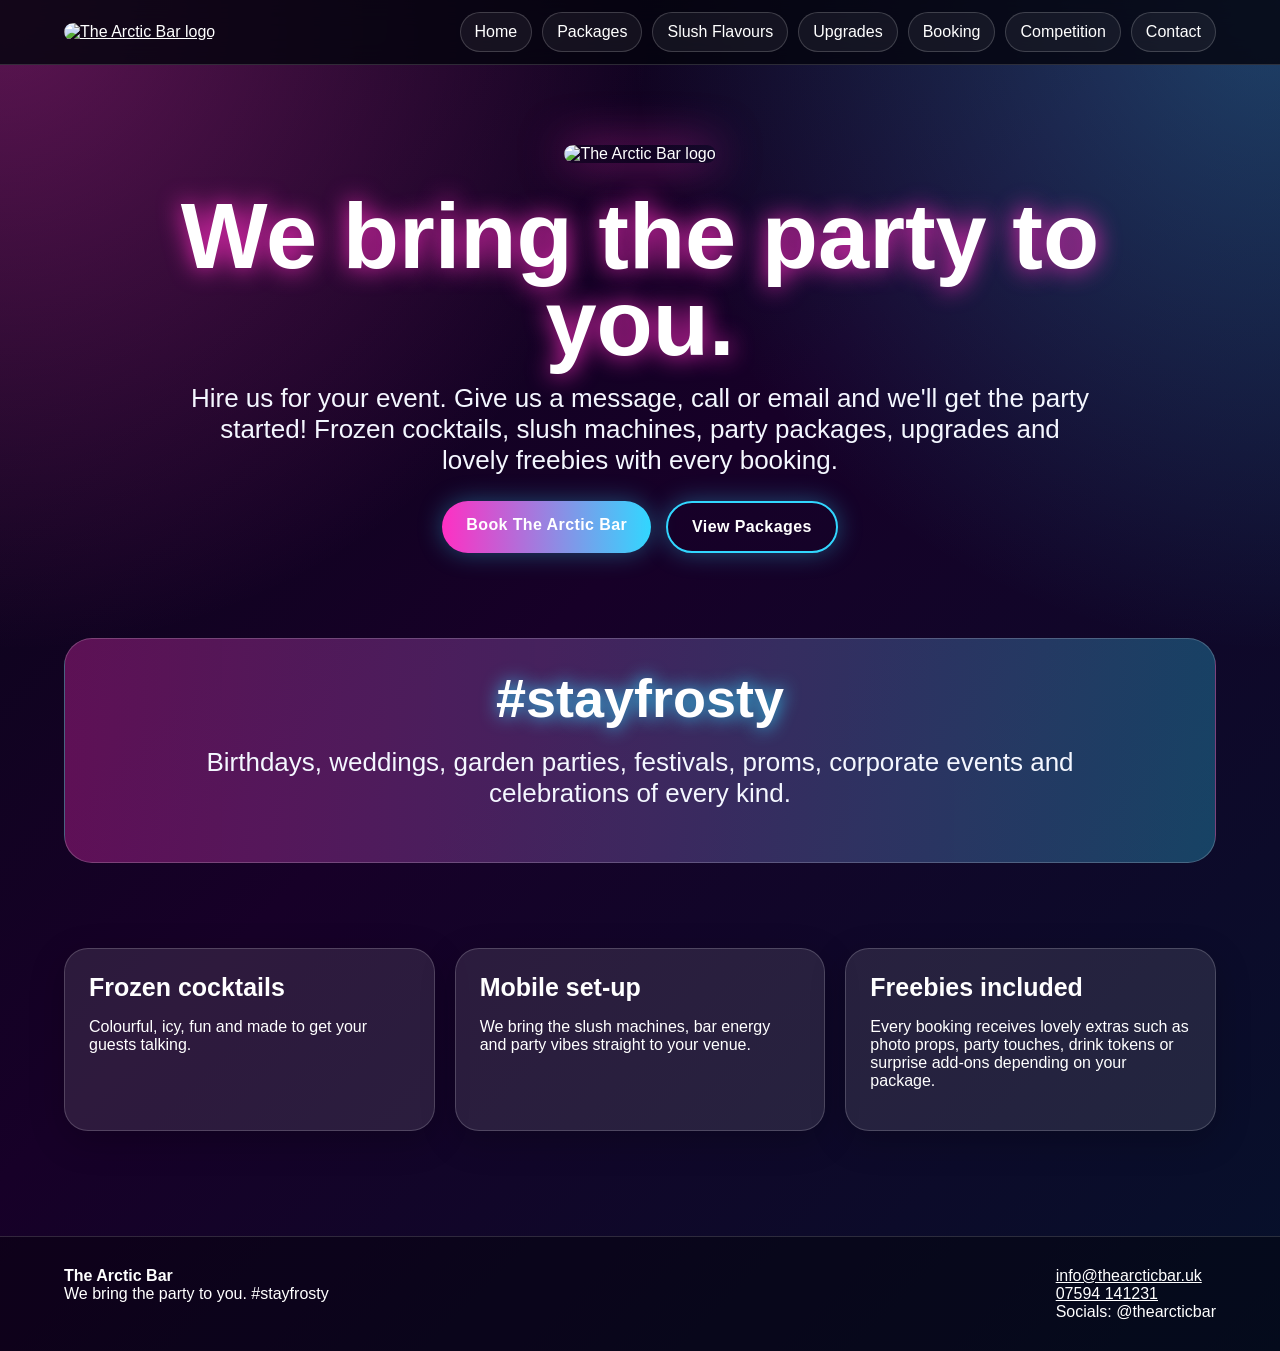
==== commit 198b7078: "Add files via upload" ====
--- a/index.html
+++ b/index.html
@@ -1,72 +1,45 @@
 <!doctype html>
-<html lang="en">
-<head>
-  <meta charset="utf-8">
-  <meta name="viewport" content="width=device-width, initial-scale=1">
-  <title>The Arctic Bar</title>
-  <link rel="stylesheet" href="styles.css">
-</head>
+<html lang="en"><head><meta charset="utf-8"><meta name="viewport" content="width=device-width,initial-scale=1">
+<title>The Arctic Bar | Mobile Slush Bar Hire</title><link rel="stylesheet" href="style.css"></head>
 <body>
+<header class="site-header">
+  <a class="brand" href="index.html"><img src="assets/arctic-logo.jpg" alt="The Arctic Bar logo"></a>
+  
+<nav class="nav">
+  <a href="index.html">Home</a>
+  <a href="packages.html">Packages</a>
+  <a href="flavours.html">Slush Flavours</a>
+  <a href="upgrades.html">Upgrades</a>
+  <a href="booking.html">Booking</a>
+  <a href="competition.html">Competition</a>
+  <a href="contact.html">Contact</a>
+</nav>
 
-<header class="site-header">
-  <img src="logo.jpg" alt="The Arctic Bar" class="site-logo">
-  <nav>
-    <a href="index.html">Home</a>
-    <a href="packages.html">Packages</a>
-    <a href="upgrades.html">Upgrades</a>
-    <a href="gallery.html">Gallery</a>
-    <a href="contact.html">Contact</a>
-    <a class="book-link" href="booking.html">Book Now</a>
-  </nav>
 </header>
 
 <section class="hero">
-  <div class="hero-overlay">
-    <h1>The Arctic Bar</h1>
-    <p>Fully licensed mobile frozen cocktail and slush bar for weddings, parties, festivals and private events.</p>
-    <a class="btn" href="booking.html">Build Your Booking</a>
+  <img class="hero-logo" src="assets/arctic-logo.jpg" alt="The Arctic Bar logo">
+  <h1>We bring the party to you.</h1>
+  <p class="lead">Hire us for your event. Give us a message, call or email and we'll get the party started! Frozen cocktails, slush machines, party packages, upgrades and lovely freebies with every booking.</p>
+  <div class="buttons"><a class="btn" href="booking.html">Book The Arctic Bar</a><a class="btn secondary" href="packages.html">View Packages</a></div>
+</section>
+<section class="banner"><h2>#stayfrosty</h2><p class="lead">Birthdays, weddings, garden parties, festivals, proms, corporate events and celebrations of every kind.</p></section>
+<section class="section">
+  <div class="grid">
+    <div class="card"><h3>Frozen cocktails</h3><p>Colourful, icy, fun and made to get your guests talking.</p></div>
+    <div class="card"><h3>Mobile set-up</h3><p>We bring the slush machines, bar energy and party vibes straight to your venue.</p></div>
+    <div class="card"><h3>Freebies included</h3><p>Every booking receives lovely extras such as photo props, party touches, drink tokens or surprise add-ons depending on your package.</p></div>
   </div>
 </section>
-
-<section class="section">
-  <h2>Mobile Bar Hire With A Frozen Twist</h2>
-  <p>
-    The Arctic Bar brings frozen cocktails, slush machines, shots, sweet treats and party upgrades directly to your event.
-  </p>
-</section>
-
-<section class="cards">
-  <a href="packages.html" class="card">
-    <h3>Packages</h3>
-    <p>Choose the perfect hire package for your event.</p>
-  </a>
-
-  <a href="upgrades.html" class="card">
-    <h3>Upgrades</h3>
-    <p>Add extras like DJ, popcorn, candy floss, sweet cart, shots and more.</p>
-  </a>
-
-  <a href="booking.html" class="card">
-    <h3>Book Now</h3>
-    <p>Send your event details, flavours and package choices.</p>
-  </a>
-</section>
-
-<section class="social-section">
-  <h2>Stay Connected</h2>
-  <p>Follow The Arctic Bar for offers, events, competitions and behind-the-scenes content.</p>
-
-  <div class="social-buttons">
-    <a href="https://www.facebook.com/thearcticbar" target="_blank">Facebook @thearcticbar</a>
-    <a href="https://www.instagram.com/thearcticbar1" target="_blank">Instagram @thearcticbar1</a>
-    <a href="tel:07594141231">Call 07594 141231</a>
-    <a href="https://wa.me/447594141231" target="_blank">WhatsApp Booking</a>
+<footer class="footer">
+  <div>
+    <strong>The Arctic Bar</strong><br>
+    We bring the party to you. #stayfrosty
   </div>
-</section>
-
-<footer>
-  <p>© The Arctic Bar | Fully licensed mobile bar</p>
+  <div>
+    <a href="mailto:info@thearcticbar.uk">info@thearcticbar.uk</a><br>
+    <a href="tel:07594141231">07594 141231</a><br>
+    Socials: @thearcticbar
+  </div>
 </footer>
-
-</body>
-</html>
+</body></html>
--- a/style.css
+++ b/style.css
@@ -0,0 +1,126 @@
+
+*{box-sizing:border-box}
+:root{
+  --pink:#ff2fc3;
+  --blue:#32d7ff;
+  --purple:#7b2dff;
+  --dark:#070716;
+  --ice:#eaffff;
+  --glass:rgba(255,255,255,.10);
+}
+body{
+  margin:0;
+  font-family:Arial, Helvetica, sans-serif;
+  color:white;
+  background:
+    radial-gradient(circle at top left, rgba(255,47,195,.35), transparent 35%),
+    radial-gradient(circle at top right, rgba(50,215,255,.30), transparent 35%),
+    linear-gradient(135deg,#070716,#170028 45%,#06112b);
+  min-height:100vh;
+}
+a{color:inherit}
+.site-header{
+  position:sticky;top:0;z-index:10;
+  display:flex;align-items:center;justify-content:space-between;gap:20px;
+  padding:12px 5%;
+  background:rgba(4,4,14,.82);
+  backdrop-filter:blur(12px);
+  border-bottom:1px solid rgba(255,255,255,.15);
+}
+.brand img{height:70px;max-width:260px;object-fit:contain;border-radius:12px}
+.nav{display:flex;flex-wrap:wrap;gap:10px;justify-content:flex-end}
+.nav a{
+  text-decoration:none;
+  padding:10px 14px;
+  border:1px solid rgba(255,255,255,.18);
+  border-radius:999px;
+  background:rgba(255,255,255,.06);
+}
+.nav a:hover{box-shadow:0 0 18px var(--pink);border-color:var(--pink)}
+.hero{
+  padding:80px 5% 55px;
+  text-align:center;
+}
+.hero-logo{width:min(780px,95%);border-radius:24px;box-shadow:0 0 45px rgba(255,47,195,.55)}
+h1{
+  font-size:clamp(42px,8vw,92px);
+  line-height:.95;
+  margin:30px auto 15px;
+  max-width:1000px;
+  text-shadow:0 0 25px var(--pink);
+}
+h2{font-size:clamp(30px,5vw,54px);margin:0 0 18px;text-shadow:0 0 18px var(--blue)}
+h3{font-size:25px;margin:0 0 10px}
+.lead{font-size:clamp(18px,2.3vw,26px);max-width:900px;margin:0 auto 25px;color:#f4f7ff}
+.buttons{display:flex;flex-wrap:wrap;gap:15px;justify-content:center;margin-top:25px}
+.btn{
+  display:inline-block;
+  text-decoration:none;
+  font-weight:800;
+  letter-spacing:.4px;
+  padding:15px 24px;
+  border-radius:999px;
+  background:linear-gradient(90deg,var(--pink),var(--blue));
+  color:white;
+  box-shadow:0 0 24px rgba(50,215,255,.35);
+}
+.btn.secondary{background:transparent;border:2px solid var(--blue)}
+.section{padding:55px 5%}
+.grid{display:grid;grid-template-columns:repeat(auto-fit,minmax(240px,1fr));gap:20px}
+.card{
+  background:var(--glass);
+  border:1px solid rgba(255,255,255,.18);
+  border-radius:24px;
+  padding:24px;
+  box-shadow:0 10px 35px rgba(0,0,0,.22);
+}
+.card.highlight{border-color:var(--pink);box-shadow:0 0 28px rgba(255,47,195,.25)}
+.price{font-size:34px;font-weight:900;color:var(--blue);margin:10px 0}
+ul{padding-left:20px;line-height:1.7}
+.pills{display:flex;flex-wrap:wrap;gap:12px;margin-top:20px}
+.pill{
+  padding:12px 16px;
+  border-radius:999px;
+  background:rgba(255,255,255,.09);
+  border:1px solid rgba(255,255,255,.18);
+  box-shadow:0 0 15px rgba(255,47,195,.15);
+}
+.banner{
+  margin:30px 5%;
+  padding:28px;
+  border-radius:28px;
+  text-align:center;
+  background:linear-gradient(90deg,rgba(255,47,195,.32),rgba(50,215,255,.28));
+  border:1px solid rgba(255,255,255,.2);
+}
+form{
+  display:grid;
+  gap:16px;
+}
+input,select,textarea{
+  width:100%;
+  padding:14px;
+  border-radius:14px;
+  border:1px solid rgba(255,255,255,.25);
+  background:rgba(255,255,255,.10);
+  color:white;
+  font-size:16px;
+}
+input::placeholder,textarea::placeholder{color:#dce7ff}
+label{font-weight:800}
+.form-row{display:grid;grid-template-columns:repeat(auto-fit,minmax(230px,1fr));gap:16px}
+.checkbox-grid{display:grid;grid-template-columns:repeat(auto-fit,minmax(210px,1fr));gap:10px}
+.checkbox-grid label{font-weight:500;background:rgba(255,255,255,.07);padding:10px;border-radius:12px}
+.footer{
+  display:flex;justify-content:space-between;gap:20px;flex-wrap:wrap;
+  margin-top:50px;
+  padding:30px 5%;
+  background:rgba(0,0,0,.35);
+  border-top:1px solid rgba(255,255,255,.15);
+}
+.notice{font-size:14px;color:#dbe8ff}
+@media(max-width:800px){
+  .site-header{position:relative;display:block;text-align:center}
+  .nav{justify-content:center;margin-top:12px}
+  .brand img{height:auto;width:90%}
+}
